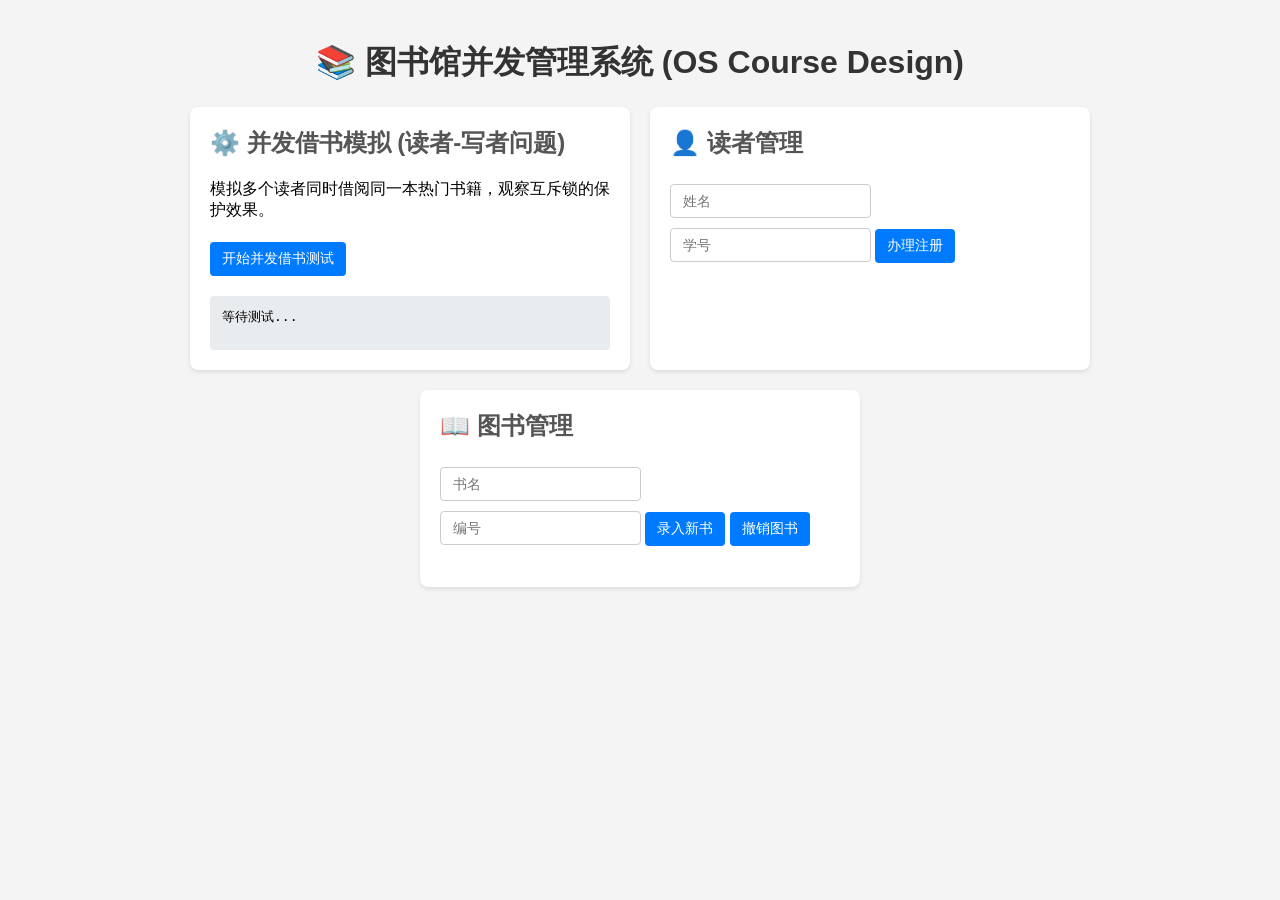
==== frontend/index.html @ 78d224c0 "Initial commit" ====
<!DOCTYPE html>
<html lang="zh-CN">
<head>
    <meta charset="UTF-8">
    <title>图书馆并发管理系统</title>
    <link rel="stylesheet" href="style.css">
</head>
<body>
    <h1>📚 图书馆并发管理系统 (OS Course Design)</h1>
    
    <div class="container">
        <!-- 并发控制演示区 -->
        <div class="card">
            <h2>⚙️ 并发借书模拟 (读者-写者问题)</h2>
            <p>模拟多个读者同时借阅同一本热门书籍，观察互斥锁的保护效果。</p>
            <button onclick="simulateConcurrentBorrow()">开始并发借书测试</button>
            <div id="concurrent-result" class="result-box">等待测试...</div>
        </div>

        <!-- 读者管理区 -->
        <div class="card">
            <h2>👤 读者管理</h2>
            <input type="text" id="reader-name" placeholder="姓名">
            <input type="text" id="reader-id" placeholder="学号">
            <button onclick="addReader()">办理注册</button>
            <ul id="reader-list"></ul>
        </div>

        <!-- 图书管理区 -->
        <div class="card">
            <h2>📖 图书管理</h2>
            <input type="text" id="book-name" placeholder="书名">
            <input type="text" id="book-id" placeholder="编号">
            <button onclick="addBook()">录入新书</button>
            <button onclick="deleteBook()">撤销图书</button>
            <ul id="book-list"></ul>
        </div>
    </div>

    <script src="script.js"></script>
</body>
</html>
---- frontend/style.css ----
body {
    font-family: Arial, sans-serif;
    background-color: #f4f4f4;
    padding: 20px;
    margin: 0;
}

h1 {
    text-align: center;
    color: #333;
}

.container {
    display: flex;
    gap: 20px;
    flex-wrap: wrap;
    justify-content: center;
}

.card {
    background: white;
    padding: 20px;
    border-radius: 8px;
    box-shadow: 0 2px 4px rgba(0,0,0,0.1);
    width: 400px;
}

.card h2 {
    margin-top: 0;
    color: #555;
}

input, button {
    margin: 5px 0;
    padding: 8px 12px;
    border: 1px solid #ccc;
    border-radius: 4px;
    font-size: 14px;
}

button {
    background-color: #007bff;
    color: white;
    border: none;
    cursor: pointer;
}

button:hover {
    background-color: #0056b3;
}

.result-box {
    margin-top: 15px;
    padding: 12px;
    background: #e9ecef;
    border-radius: 4px;
    font-family: monospace;
    min-height: 30px;
}

ul {
    list-style: none;
    padding: 0;
}

li {
    padding: 4px 0;
    border-bottom: 1px solid #eee;
}
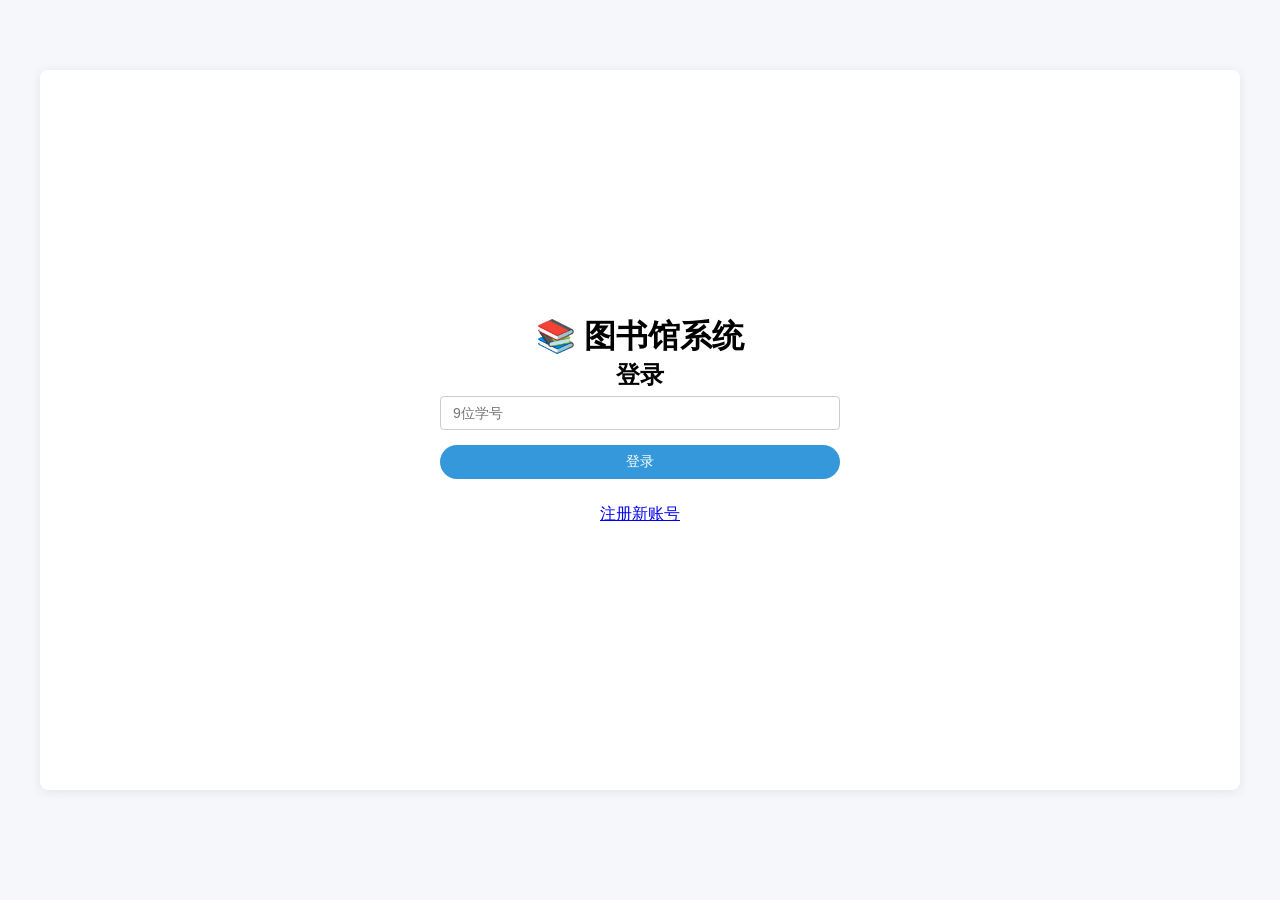
==== commit 558aad9f: "The System prototype of library manage." ====
--- a/frontend/index.html
+++ b/frontend/index.html
@@ -2,41 +2,62 @@
 <html lang="zh-CN">
 <head>
     <meta charset="UTF-8">
-    <title>图书馆并发管理系统</title>
+    <title>登录 - 图书馆系统</title>
     <link rel="stylesheet" href="style.css">
 </head>
 <body>
-    <h1>📚 图书馆并发管理系统 (OS Course Design)</h1>
-    
-    <div class="container">
-        <!-- 并发控制演示区 -->
-        <div class="card">
-            <h2>⚙️ 并发借书模拟 (读者-写者问题)</h2>
-            <p>模拟多个读者同时借阅同一本热门书籍，观察互斥锁的保护效果。</p>
-            <button onclick="simulateConcurrentBorrow()">开始并发借书测试</button>
-            <div id="concurrent-result" class="result-box">等待测试...</div>
-        </div>
-
-        <!-- 读者管理区 -->
-        <div class="card">
-            <h2>👤 读者管理</h2>
-            <input type="text" id="reader-name" placeholder="姓名">
-            <input type="text" id="reader-id" placeholder="学号">
-            <button onclick="addReader()">办理注册</button>
-            <ul id="reader-list"></ul>
-        </div>
-
-        <!-- 图书管理区 -->
-        <div class="card">
-            <h2>📖 图书管理</h2>
-            <input type="text" id="book-name" placeholder="书名">
-            <input type="text" id="book-id" placeholder="编号">
-            <button onclick="addBook()">录入新书</button>
-            <button onclick="deleteBook()">撤销图书</button>
-            <ul id="book-list"></ul>
+    <div class="container login-page">
+        <div style="text-align:center; width:400px;">
+            <h1>📚 图书馆系统</h1>
+            <h2>登录</h2>
+            <input type="text" id="login-id" placeholder="9位学号" maxlength="9" style="width:100%;">
+            <br>
+            <button id="login-btn" onclick="doLogin()" style="width:100%; margin-top:10px;">登录</button>
+            <div id="login-status" style="margin-top:10px;"></div>
+            <p style="margin-top:20px;">
+                <a href="register.html">注册新账号</a>
+            </p>
         </div>
     </div>
+    <script src="script.js"></script>
+    <script>
+        async function doLogin() {
+            const id = document.getElementById('login-id').value.trim();
+            if (id.length !== 9) {
+                alert('学号必须为9位');
+                return;
+            }
+            const btn = document.getElementById('login-btn');
+            btn.disabled = true;
+            btn.textContent = '登录中...';
+            try {
+                const readers = await getReaders();
+                const found = readers.find(r => r.id === id);
+                if (found) {
+                    setLoggedReader(id);
+                    // 同时存储用户名以便导航显示
+                    localStorage.setItem('reader_name', found.name);
+                    document.getElementById('login-status').textContent = `✅ 登录成功，欢迎 ${found.name}`;
+                    alert(`登录成功，欢迎 ${found.name}`);
+                    window.location.href = 'books.html';
+                } else {
+                    alert('该学号未注册，请先注册');
+                    window.location.href = 'register.html';
+                }
+            } catch (err) {
+                alert('登录请求失败：' + err.message);
+            } finally {
+                btn.disabled = false;
+                btn.textContent = '登录';
+            }
+        }
 
-    <script src="script.js"></script>
+        // 如果已登录，直接跳转至图书页
+        window.onload = function() {
+            if (getLoggedReader()) {
+                window.location.href = 'books.html';
+            }
+        };
+    </script>
 </body>
 </html>
--- a/frontend/style.css
+++ b/frontend/style.css
@@ -1,36 +1,143 @@
+/* 重置 */
+* {
+    box-sizing: border-box;
+    margin: 0;
+    padding: 0;
+}
+
 body {
-    font-family: Arial, sans-serif;
-    background-color: #f4f4f4;
-    padding: 20px;
+    font-family: 'Segoe UI', Tahoma, Geneva, Verdana, sans-serif;
+    background-color: #f5f7fa;
+    padding-top: 70px; /* 为固定导航留空间 */
     margin: 0;
 }
 
-h1 {
-    text-align: center;
-    color: #333;
+/* 导航栏 */
+.navbar {
+    position: fixed;
+    top: 0;
+    left: 0;
+    right: 0;
+    height: 60px;
+    background: #2c3e50;
+    color: white;
+    display: flex;
+    align-items: center;
+    justify-content: space-between;
+    padding: 0 30px;
+    box-shadow: 0 2px 8px rgba(0,0,0,0.2);
+    z-index: 1000;
 }
 
-.container {
+.nav-left, .nav-right {
     display: flex;
+    align-items: center;
     gap: 20px;
-    flex-wrap: wrap;
-    justify-content: center;
 }
 
-.card {
-    background: white;
-    padding: 20px;
-    border-radius: 8px;
-    box-shadow: 0 2px 4px rgba(0,0,0,0.1);
-    width: 400px;
+.brand {
+    font-size: 22px;
+    font-weight: bold;
+    color: #ecf0f1;
+    text-decoration: none;
+    margin-right: 20px;
 }
 
-.card h2 {
-    margin-top: 0;
-    color: #555;
+.brand:hover {
+    color: #ffffff;
 }
 
-input, button {
+.nav-link {
+    color: #bdc3c7;
+    text-decoration: none;
+    font-size: 16px;
+    padding: 6px 12px;
+    border-radius: 4px;
+    transition: background 0.2s;
+}
+
+.nav-link:hover {
+    background: #34495e;
+    color: white;
+}
+
+.nav-right {
+    gap: 15px;
+}
+
+.user-info {
+    display: flex;
+    align-items: center;
+    gap: 8px;
+}
+
+.avatar {
+    font-size: 24px;
+}
+
+.username {
+    font-weight: bold;
+    color: #ecf0f1;
+}
+
+.logout-btn, .login-link, .register-link {
+    background: transparent;
+    border: 1px solid #bdc3c7;
+    color: #bdc3c7;
+    padding: 5px 14px;
+    border-radius: 20px;
+    cursor: pointer;
+    font-size: 14px;
+    text-decoration: none;
+    transition: all 0.2s;
+}
+
+.logout-btn:hover, .login-link:hover, .register-link:hover {
+    background: #ecf0f1;
+    color: #2c3e50;
+    border-color: #ecf0f1;
+}
+
+.login-link, .register-link {
+    border-color: #3498db;
+    color: #3498db;
+}
+
+.login-link:hover, .register-link:hover {
+    background: #3498db;
+    color: white;
+}
+
+/* 页面内容容器 */
+.container {
+    max-width: 1200px;
+    margin: 0 auto;
+    padding: 20px;
+    background: white;
+    border-radius: 8px;
+    box-shadow: 0 2px 12px rgba(0,0,0,0.08);
+}
+
+/* 表格样式保留原有 */
+table {
+    border-collapse: collapse;
+    width: 100%;
+    background: white;
+    margin: 15px 0;
+}
+
+th, td {
+    border: 1px solid #ddd;
+    padding: 10px;
+    text-align: left;
+}
+
+th {
+    background-color: #f2f2f2;
+}
+
+/* 表单样式 */
+input, select, button {
     margin: 5px 0;
     padding: 8px 12px;
     border: 1px solid #ccc;
@@ -39,31 +146,23 @@
 }
 
 button {
-    background-color: #007bff;
+    background-color: #3498db;
     color: white;
     border: none;
     cursor: pointer;
+    border-radius: 20px;
+    padding: 8px 20px;
 }
 
 button:hover {
-    background-color: #0056b3;
+    background-color: #2980b9;
 }
 
-.result-box {
-    margin-top: 15px;
-    padding: 12px;
-    background: #e9ecef;
-    border-radius: 4px;
-    font-family: monospace;
-    min-height: 30px;
-}
-
-ul {
-    list-style: none;
-    padding: 0;
-}
-
-li {
-    padding: 4px 0;
-    border-bottom: 1px solid #eee;
+/* 登录页面特殊（居中） */
+.login-page {
+    display: flex;
+    justify-content: center;
+    align-items: center;
+    height: 80vh;
+    padding-top: 0;
 }
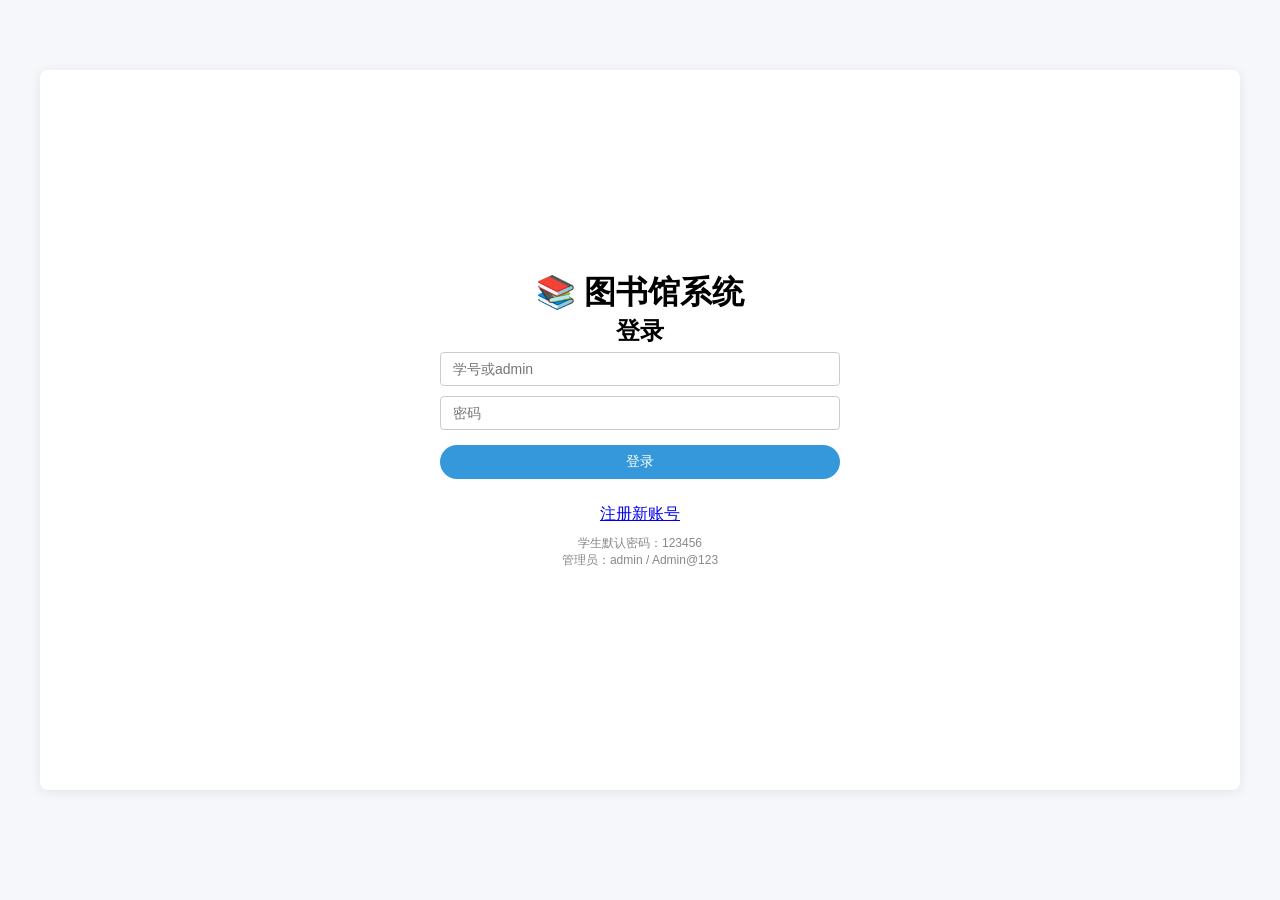
==== commit 39722fc1: "Adding the html of changing password." ====
--- a/frontend/index.html
+++ b/frontend/index.html
@@ -10,39 +10,45 @@
         <div style="text-align:center; width:400px;">
             <h1>📚 图书馆系统</h1>
             <h2>登录</h2>
-            <input type="text" id="login-id" placeholder="9位学号" maxlength="9" style="width:100%;">
+            <input type="text" id="login-username" placeholder="学号或admin" style="width:100%;">
+            <br>
+            <input type="password" id="login-password" placeholder="密码" style="width:100%; margin-top:5px;">
             <br>
             <button id="login-btn" onclick="doLogin()" style="width:100%; margin-top:10px;">登录</button>
             <div id="login-status" style="margin-top:10px;"></div>
             <p style="margin-top:20px;">
                 <a href="register.html">注册新账号</a>
             </p>
+            <p style="font-size:12px; color:#888; margin-top:10px;">
+                学生默认密码：123456<br>
+                管理员：admin / Admin@123
+            </p>
         </div>
     </div>
     <script src="script.js"></script>
     <script>
         async function doLogin() {
-            const id = document.getElementById('login-id').value.trim();
-            if (id.length !== 9) {
-                alert('学号必须为9位');
+            const username = document.getElementById('login-username').value.trim();
+            const password = document.getElementById('login-password').value.trim();
+            if (!username || !password) {
+                alert('请填写完整');
                 return;
             }
             const btn = document.getElementById('login-btn');
             btn.disabled = true;
             btn.textContent = '登录中...';
             try {
-                const readers = await getReaders();
-                const found = readers.find(r => r.id === id);
-                if (found) {
-                    setLoggedReader(id);
-                    // 同时存储用户名以便导航显示
-                    localStorage.setItem('reader_name', found.name);
-                    document.getElementById('login-status').textContent = `✅ 登录成功，欢迎 ${found.name}`;
-                    alert(`登录成功，欢迎 ${found.name}`);
-                    window.location.href = 'books.html';
+                const data = await login(username, password);
+                if (data.status === 'ok') {
+                    setUserInfo(username, data.role, data.name);
+                    if (data.role === 'student' && data.need_change === 1) {
+                        // 强制修改密码
+                        window.location.href = 'change-password.html?force=true';
+                    } else {
+                        window.location.href = 'books.html';
+                    }
                 } else {
-                    alert('该学号未注册，请先注册');
-                    window.location.href = 'register.html';
+                    alert('登录失败：' + (data.error || '未知错误'));
                 }
             } catch (err) {
                 alert('登录请求失败：' + err.message);
@@ -52,9 +58,8 @@
             }
         }
 
-        // 如果已登录，直接跳转至图书页
         window.onload = function() {
-            if (getLoggedReader()) {
+            if (isLoggedIn()) {
                 window.location.href = 'books.html';
             }
         };
--- a/frontend/style.css
+++ b/frontend/style.css
@@ -118,7 +118,7 @@
     box-shadow: 0 2px 12px rgba(0,0,0,0.08);
 }
 
-/* 表格样式保留原有 */
+/* 表格样式 */
 table {
     border-collapse: collapse;
     width: 100%;
@@ -158,6 +158,11 @@
     background-color: #2980b9;
 }
 
+button:disabled {
+    opacity: 0.6;
+    cursor: not-allowed;
+}
+
 /* 登录页面特殊（居中） */
 .login-page {
     display: flex;
@@ -165,4 +170,9 @@
     align-items: center;
     height: 80vh;
     padding-top: 0;
+}
+
+/* 管理员页面表单内联调整 */
+#admin-container input, #admin-container button {
+    margin: 4px 0;
 }
